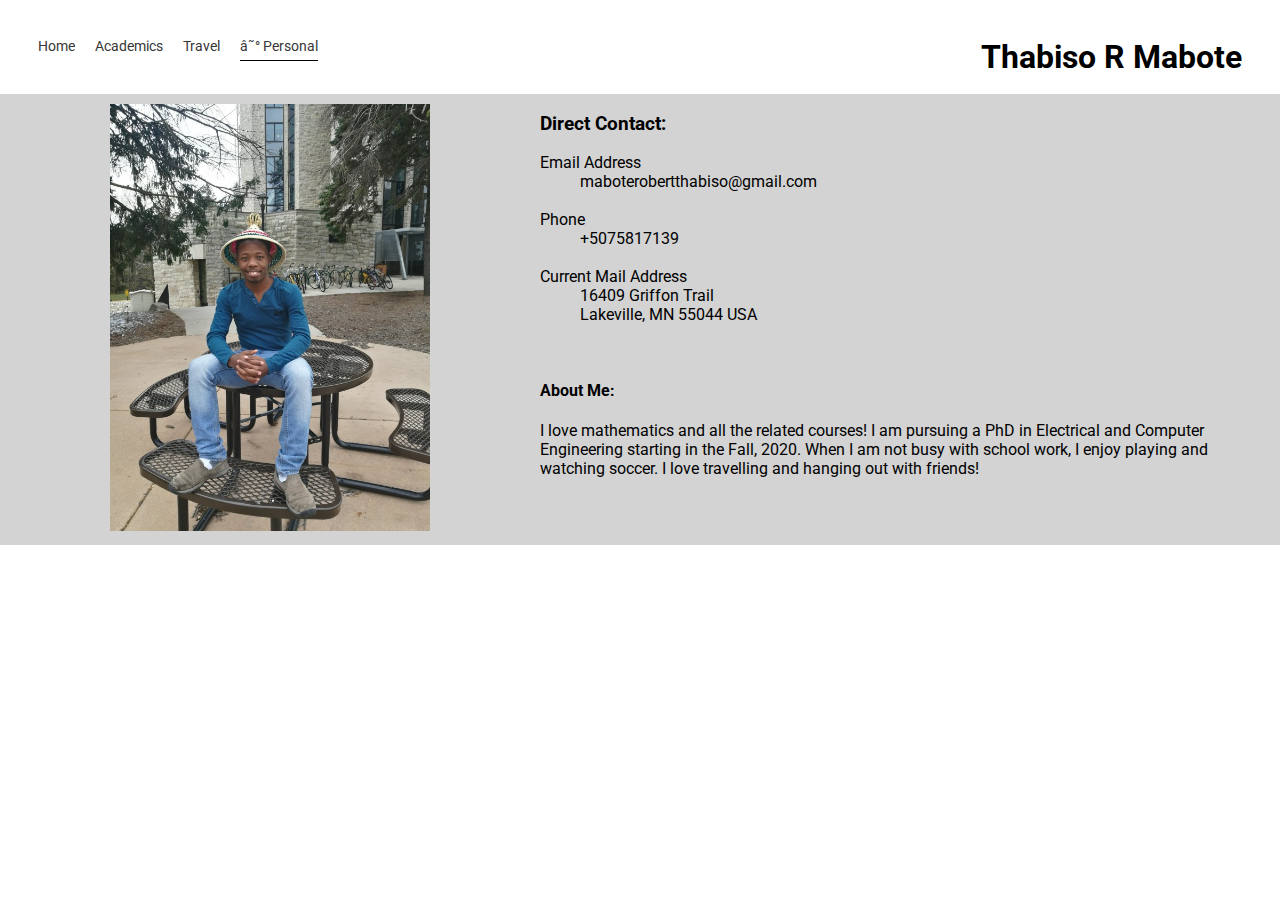
==== portfolio/about.html @ 13afbb5d "Making the website mobile friendly" ====
<!DOCTYPE html>
<html>
<head>
    <meta charset="UFT-8"/>
    <meta name="viewport" content="width=device-width, initial-scale=1.0">
    <title>About: Thabiso Mabote</title>
    <link href="https://fonts.googleapis.com/css2?family=Roboto&display=swap" rel="stylesheet">
    <link rel="stylesheet" href="../styles.css">
</head>
<body>
    <div class="container">
        <div class="nav-wrapper">
            <div class="left-sider">
                <div class="nav-link-wrapper">
                    <a href="../index.html">Home</a>
                </div>
                <div class="nav-link-wrapper">
                    <a href="academics.html">Academics</a>
                </div>
                <div class="nav-link-wrapper">
                    <a href="travel.html">Travel</a>
                </div>

                <div class="dropdown"> 
                    <div class="nav-link-wrapper active-nav-link">
                        <a href="#">☰ Personal</a>
                     </div>
                    <div class="dropdown-content">
                        <div class="nav-link-wrapper">
                            <a href="contact.html">Networking Platforms</a>
                        </div>
                        <div class="nav-link-wrapper">
                            <a href="about.html">About</a>
                        </div>
                    </div>
                </div>
            </div>

            <div class="right-sider">
                <div class="brander">
                    <div>Thabiso R Mabote</div>
                </div>
            </div>
        </div>
    </div>


    <div class="content-wrapper"  style = "background-color: lightgray;">
        <div class="two-column-wrapper">
            <div class="profile-image-wrapper">
                <img src="../images/mabote.jpg">
            </div>
            <div class="profile-content-wrapper">
                <div class="prof-conts-wrapper">
                        <h3>Direct Contact:</h3>
                        <dl>
                            <dt>Email Address</dt>
                            <dd><div class="prof-cont-wrapper">maboterobertthabiso@gmail.com</div></dd>
                            <br/>
                            <dt>Phone</dt>
                            <dd>+5075817139</dd>
                            <br/>
                            <dt>Current Mail Address</dt>
                            <dd>16409 Griffon Trail</dd>
                            <dd>Lakeville, MN 55044 USA</dd>
                        </dl>
                    <br/>
                    <h4>About Me:</h4>
                    <p>I love mathematics and all the related courses! I am pursuing a PhD in Electrical and Computer Engineering starting in the Fall, 2020. When I am not busy with school work, I enjoy playing and watching soccer. I love travelling and hanging out with friends!
                    </p>
                </div>
            </div>
        </div>
    </div>

</body>


</html>
---- styles.css ----
/* Master styles*/
body{
    font-family: "Roboto", sans-serif;
    margin: 0px;
}

.container{
    display: grid;
    grid-template-columns: 1fr;
}

/* Navigation styles*/
.nav-wrapper{
    display: flex;
    justify-content: space-between;
    padding: 38px;
    margin-bottom: -20px;
}

.left-sider{
    display: flex;
}

.nav-wrapper > .left-sider > div{
    margin-right: 20px;
    font-size: 0.9em;
    /*text-transform: uppercase;*/
}

.nav-wrapper > .right-sider > div{
    font-size: 2em;
    font-weight: bold;
}

.nav-link-wrapper{
    height: 22px;
    border-bottom: 1px solid transparent;
    transition: border-bottom 0.5s;
}

.nav-link-wrapper a{
    color: #363636;
    text-decoration: none;
    transition: color 0.5s;
}

.nav-link-wrapper:hover {
    border-bottom: 1px black;
}

.nav-link-wrapper a:hover {
    color: black;
}

.active-nav-link{
    border-bottom: 1px solid black;
}

.active-nav-link a{
    border-bottom: black !important;
}


.dropdown {
    position: relative;
    display: inline-block;
}
  
.dropdown-content {
    display: none;
    position: absolute;
    background-color: #f1f1f1;
    min-width: 200px;
    box-shadow: 0px 8px 16px 0px rgba(0,0,0,0.2);
    z-index: 1;
}
  
.dropdown-content a {
    color: black;
    padding: 7px 16px;
    text-decoration: none;
    display: block;
}

.dropdown-content >.nav-link-wrapper{
    height: 30px;
}  
.dropdown-content a:hover {background-color: #ddd;}
  
.dropdown:hover .dropdown-content {display: block;}


/* Portfolio styles */

.portfolio-items-wrapper{
    display: grid;
    grid-template-columns: 1fr 1fr 1fr;
}

.portfolio-item-wrapper{
    position: relative;
}

.portfolio-img-background{
    height: 350px;
    width: 100%;
    background-size: cover;
    background-position: center;
    background-repeat: no-repeat;
}

.img-text-wrapper{
    position: absolute;
    top: 0;
    display: flex;
    flex-direction: column;
    justify-content: center;
    align-items: center;
    height: 100%;
    text-align: center;
    padding-left: 100px;
    padding-right: 100px;
}

.logo-wrapper img{
    width: 50%;
    margin-bottom: 3px;
}

.img-text-wrapper .subtitle{
    transition: 1s;
    font-weight: 600;
    color: transparent;
}


.img-text-wrapper:hover .subtitle{
    font-weight: 600;
    color: white;
}

.img-darken{
    transition: 1s;
    filter: brightness(10%);
}

/*About page */
.two-column-wrapper{
    display: grid;
    grid-template-columns: 1fr 1fr;
}

.profile-image-wrapper img{
    width: 50%;
    margin-left: 100px;
    padding: 10px;
}

.profile-content-wrapper{
    display: flex;
    margin-right: 38px;
    margin-left: -100px;
}

.prof-cont-wrapper{
    word-break: break-all;
}


/*.profile-content-wrapper h1{
    color: blue;
}*/

/* contact page */

.cont-header h1{
    justify-content: center;
    align-items: center;
    text-align: center;
    color: black;
    font-size: 3em;
}

.cont-wrapper{
    padding: 38px;
}

.conts-link-wrapper{
    display: flex;
}

.conts-link-wrapper a:hover {
    color: darkblue;
}

/* contact page  */

.trav-header h1{
    justify-content: center;
    align-items: center;
    text-align: center;
    color: black;
    font-size: 2.5em;
}

.trav-wrapper {
    justify-content: center;
    align-items: center;
    padding: 38px;
}
.trav-wrapper > iframe{
    width: 100%;
}
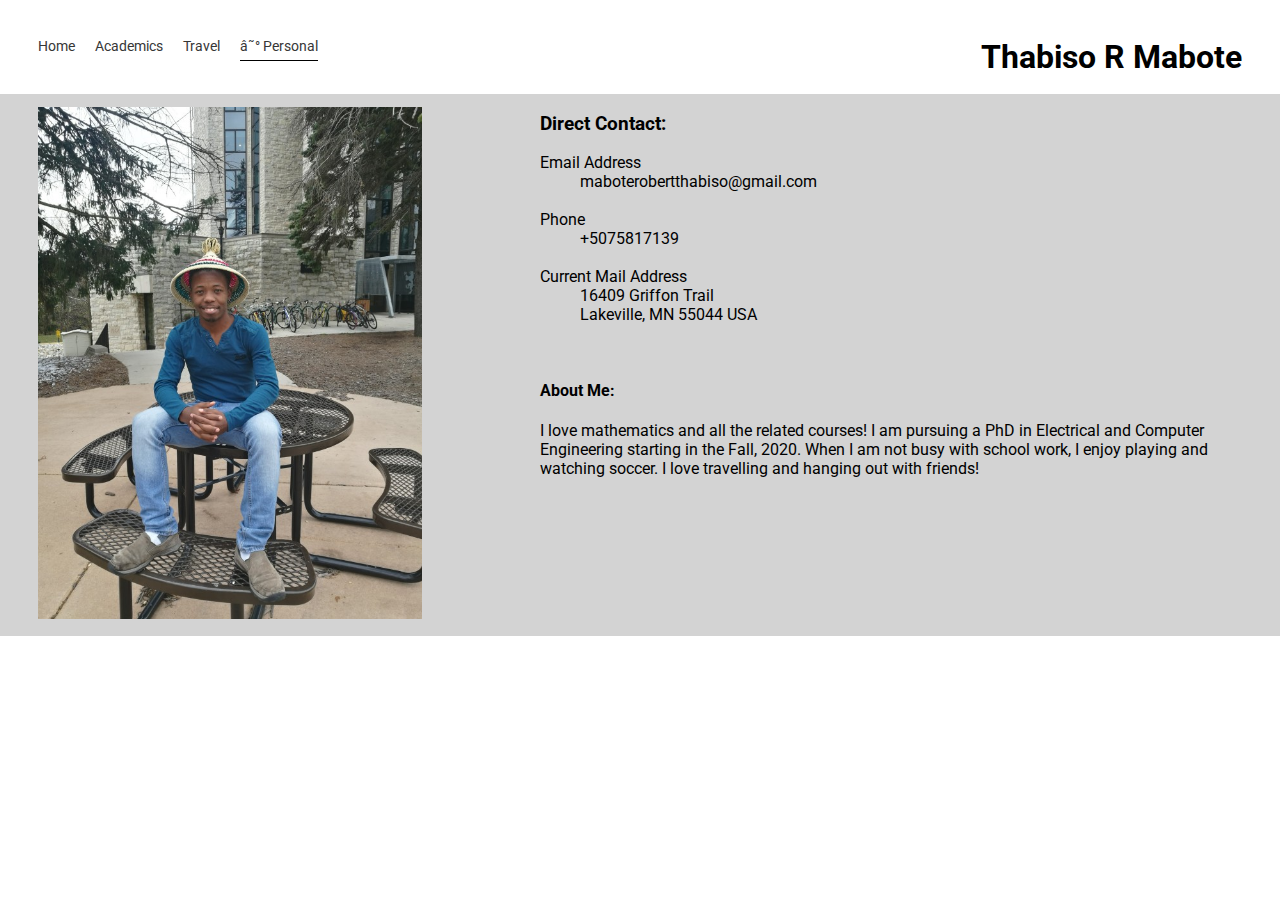
==== commit b83ece27: "Fourth test for mobile friendliness" ====
--- a/portfolio/about.html
+++ b/portfolio/about.html
@@ -47,27 +47,31 @@
 
     <div class="content-wrapper"  style = "background-color: lightgray;">
         <div class="two-column-wrapper">
-            <div class="profile-image-wrapper">
-                <img src="../images/mabote.jpg">
+            <div class="column-wrapper">
+                <div class="profile-image-wrapper">
+                    <img src="../images/mabote.jpg">
+                </div>
             </div>
-            <div class="profile-content-wrapper">
-                <div class="prof-conts-wrapper">
-                        <h3>Direct Contact:</h3>
-                        <dl>
-                            <dt>Email Address</dt>
-                            <dd><div class="prof-cont-wrapper">maboterobertthabiso@gmail.com</div></dd>
-                            <br/>
-                            <dt>Phone</dt>
-                            <dd>+5075817139</dd>
-                            <br/>
-                            <dt>Current Mail Address</dt>
-                            <dd>16409 Griffon Trail</dd>
-                            <dd>Lakeville, MN 55044 USA</dd>
-                        </dl>
-                    <br/>
-                    <h4>About Me:</h4>
-                    <p>I love mathematics and all the related courses! I am pursuing a PhD in Electrical and Computer Engineering starting in the Fall, 2020. When I am not busy with school work, I enjoy playing and watching soccer. I love travelling and hanging out with friends!
-                    </p>
+            <div class="column-wrapper">
+                <div class="profile-content-wrapper">
+                    <div class="prof-conts-wrapper">
+                            <h3>Direct Contact:</h3>
+                            <dl>
+                                <dt>Email Address</dt>
+                                <dd><div class="prof-cont-wrapper">maboterobertthabiso@gmail.com</div></dd>
+                                <br/>
+                                <dt>Phone</dt>
+                                <dd>+5075817139</dd>
+                                <br/>
+                                <dt>Current Mail Address</dt>
+                                <dd>16409 Griffon Trail</dd>
+                                <dd>Lakeville, MN 55044 USA</dd>
+                            </dl>
+                        <br/>
+                        <h4>About Me:</h4>
+                        <p>I love mathematics and all the related courses! I am pursuing a PhD in Electrical and Computer Engineering starting in the Fall, 2020. When I am not busy with school work, I enjoy playing and watching soccer. I love travelling and hanging out with friends!
+                        </p>
+                    </div>
                 </div>
             </div>
         </div>
--- a/styles.css
+++ b/styles.css
@@ -102,7 +102,7 @@
 }
 
 .portfolio-img-background{
-    height: 350px;
+    height: 60vh;
     width: 100%;
     background-size: cover;
     background-position: center;
@@ -118,8 +118,31 @@
     align-items: center;
     height: 100%;
     text-align: center;
-    padding-left: 100px;
-    padding-right: 100px;
+    padding-left: 10vw;
+    padding-right: 10vw;
+}
+
+
+@media only screen and (max-width: 100%) {
+    .portfolio-img-background{
+        height: 30vh;
+        width: 100%;
+        background-size: cover;
+        background-position: center;
+        background-repeat: no-repeat;
+    }
+    .img-text-wrapper{
+        position: absolute;
+        top: 0;
+        display: flex;
+        flex-direction: column;
+        justify-content: center;
+        align-items: center;
+        height: 100%;
+        text-align: center;
+        padding-left: 10vw;
+        padding-right: 10vw;
+    }
 }
 
 .logo-wrapper img{
@@ -150,10 +173,14 @@
     grid-template-columns: 1fr 1fr;
 }
 
+.column-wrapper{
+    position: relative;
+}
+
 .profile-image-wrapper img{
-    width: 50%;
-    margin-left: 100px;
-    padding: 10px;
+    width: 60%;
+    margin-left: 2vw;
+    padding: 2%;
 }
 
 .profile-content-wrapper{
@@ -193,7 +220,7 @@
     color: darkblue;
 }
 
-/* contact page  */
+/* travel page  */
 
 .trav-header h1{
     justify-content: center;
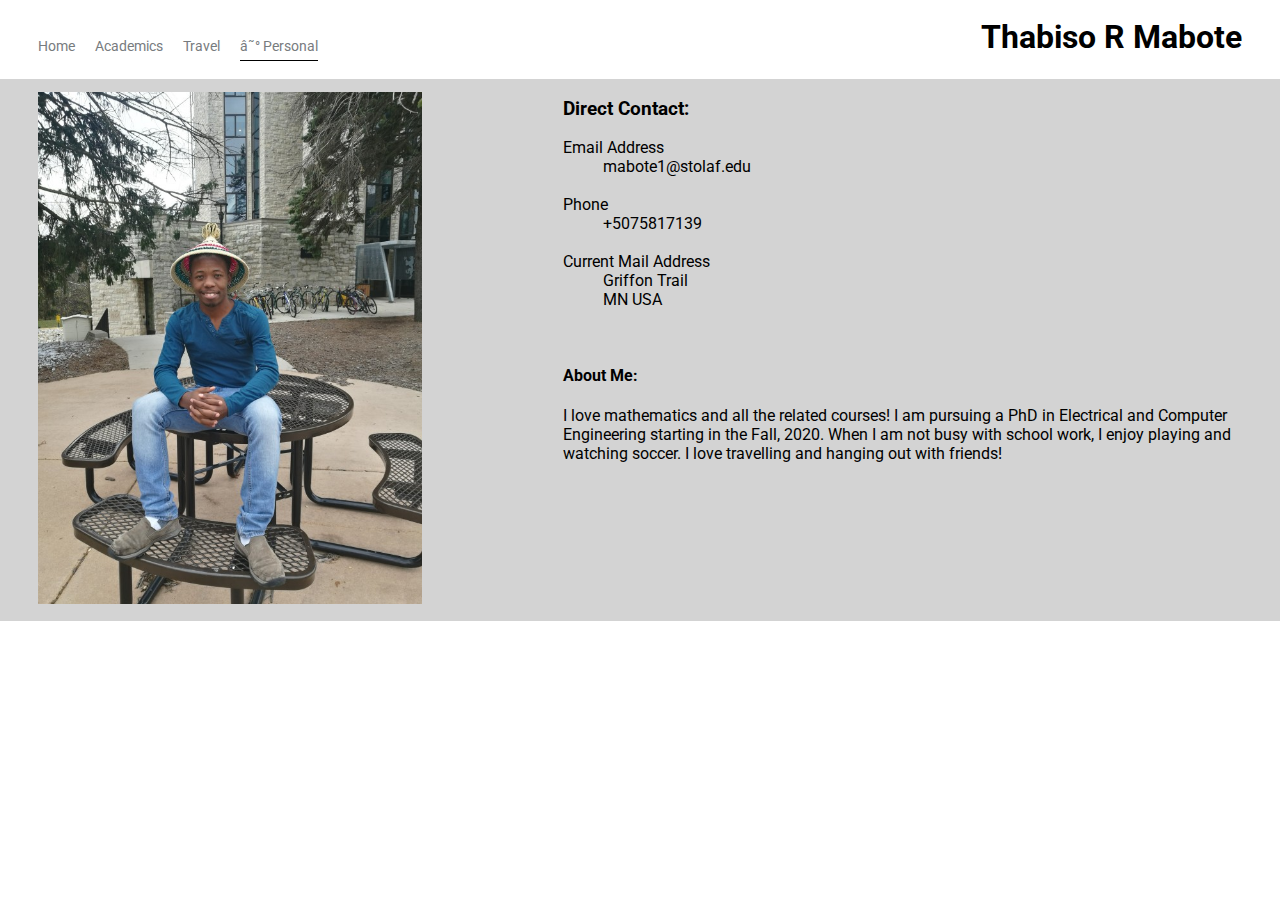
==== commit 92e231f2: "Updated mobile friendliness features" ====
--- a/portfolio/about.html
+++ b/portfolio/about.html
@@ -10,27 +10,29 @@
 <body>
     <div class="container">
         <div class="nav-wrapper">
-            <div class="left-sider">
-                <div class="nav-link-wrapper">
-                    <a href="../index.html">Home</a>
-                </div>
-                <div class="nav-link-wrapper">
-                    <a href="academics.html">Academics</a>
-                </div>
-                <div class="nav-link-wrapper">
-                    <a href="travel.html">Travel</a>
-                </div>
+            <div class="mob-nav-wrapper">
+                <div class="left-sider">
+                    <div class="nav-link-wrapper">
+                        <a href="../index.html">Home</a>
+                    </div>
+                    <div class="nav-link-wrapper">
+                        <a href="academics.html">Academics</a>
+                    </div>
+                    <div class="nav-link-wrapper">
+                        <a href="travel.html">Travel</a>
+                    </div>
 
-                <div class="dropdown"> 
-                    <div class="nav-link-wrapper active-nav-link">
-                        <a href="#">☰ Personal</a>
-                     </div>
-                    <div class="dropdown-content">
-                        <div class="nav-link-wrapper">
-                            <a href="contact.html">Networking Platforms</a>
+                    <div class="dropdown"> 
+                        <div class="nav-link-wrapper active-nav-link">
+                            <a href="#">☰ Personal</a>
                         </div>
-                        <div class="nav-link-wrapper">
-                            <a href="about.html">About</a>
+                        <div class="dropdown-content">
+                            <div class="nav-link-wrapper">
+                                <a href="contact.html">Networking Platforms</a>
+                            </div>
+                            <div class="nav-link-wrapper">
+                                <a href="about.html">About</a>
+                            </div>
                         </div>
                     </div>
                 </div>
@@ -58,14 +60,14 @@
                             <h3>Direct Contact:</h3>
                             <dl>
                                 <dt>Email Address</dt>
-                                <dd><div class="prof-cont-wrapper">maboterobertthabiso@gmail.com</div></dd>
+                                <dd><div class="prof-cont-wrapper">mabote1@stolaf.edu</div></dd>
                                 <br/>
                                 <dt>Phone</dt>
                                 <dd>+5075817139</dd>
                                 <br/>
                                 <dt>Current Mail Address</dt>
-                                <dd>16409 Griffon Trail</dd>
-                                <dd>Lakeville, MN 55044 USA</dd>
+                                <dd>Griffon Trail</dd>
+                                <dd>MN USA</dd>
                             </dl>
                         <br/>
                         <h4>About Me:</h4>
--- a/styles.css
+++ b/styles.css
@@ -15,13 +15,15 @@
     justify-content: space-between;
     padding: 38px;
     margin-bottom: -20px;
+    margin-top: -20px;
 }
 
 .left-sider{
     display: flex;
 }
 
-.nav-wrapper > .left-sider > div{
+.nav-wrapper > .mob-nav-wrapper > .left-sider > div{
+    margin-top: 20px;
     margin-right: 20px;
     font-size: 0.9em;
     /*text-transform: uppercase;*/
@@ -39,7 +41,7 @@
 }
 
 .nav-link-wrapper a{
-    color: #363636;
+    color: #777b7e;
     text-decoration: none;
     transition: color 0.5s;
 }
@@ -71,7 +73,7 @@
     position: absolute;
     background-color: #f1f1f1;
     min-width: 200px;
-    box-shadow: 0px 8px 16px 0px rgba(0,0,0,0.2);
+    box-shadow: 0px 8px 16px 0px gray;
     z-index: 1;
 }
   
@@ -122,8 +124,104 @@
     padding-right: 10vw;
 }
 
-
-@media only screen and (max-width: 100%) {
+.logo-wrapper img{
+    width: 50%;
+    margin-bottom: 3px;
+}
+
+.img-text-wrapper .subtitle{
+    transition: 1s;
+    font-weight: 600;
+    color: transparent;
+}
+
+
+.img-text-wrapper:hover .subtitle{
+    font-weight: 600;
+    color: white;
+}
+
+.img-darken{
+    transition: 1s;
+    filter: brightness(10%);
+}
+
+
+/*About page */
+.two-column-wrapper{
+    display: grid;
+    grid-template-columns: 1fr 1fr;
+}
+
+.column-wrapper{
+    position: relative;
+}
+
+.profile-image-wrapper img{
+    width: 60%;
+    margin-left: 2vw;
+    padding: 2%;
+}
+
+.profile-content-wrapper{
+    display: flex;
+    margin-right: 2vw;
+    margin-left: -6vw;
+}
+
+.prof-cont-wrapper{
+    word-break: break-all;
+}
+
+
+/*.profile-content-wrapper h1{
+    color: blue;
+}*/
+
+/* contact page */
+
+.cont-header h1{
+    justify-content: center;
+    align-items: center;
+    text-align: center;
+    color: black;
+    font-size: 3em;
+}
+
+.cont-wrapper{
+    padding: 38px;
+}
+
+.conts-link-wrapper{
+    display: flex;
+}
+
+.conts-link-wrapper a:hover {
+    color: darkblue;
+}
+
+/* travel page  */
+
+.trav-header h1{
+    justify-content: center;
+    align-items: center;
+    text-align: center;
+    color: black;
+    font-size: 2.5em;
+}
+
+.trav-wrapper {
+    justify-content: center;
+    align-items: center;
+    padding: 38px;
+}
+.trav-wrapper > iframe{
+    width: 100%;
+}
+
+/*mobile display*/
+@media only screen and (max-width: 600px) {
+    /* Portfolio styles */
     .portfolio-img-background{
         height: 30vh;
         width: 100%;
@@ -143,98 +241,93 @@
         padding-left: 10vw;
         padding-right: 10vw;
     }
-}
-
-.logo-wrapper img{
-    width: 50%;
-    margin-bottom: 3px;
-}
-
-.img-text-wrapper .subtitle{
-    transition: 1s;
-    font-weight: 600;
-    color: transparent;
-}
-
-
-.img-text-wrapper:hover .subtitle{
-    font-weight: 600;
-    color: white;
-}
-
-.img-darken{
-    transition: 1s;
-    filter: brightness(10%);
-}
-
-/*About page */
-.two-column-wrapper{
-    display: grid;
-    grid-template-columns: 1fr 1fr;
-}
-
-.column-wrapper{
-    position: relative;
-}
-
-.profile-image-wrapper img{
-    width: 60%;
-    margin-left: 2vw;
-    padding: 2%;
-}
-
-.profile-content-wrapper{
-    display: flex;
-    margin-right: 38px;
-    margin-left: -100px;
-}
-
-.prof-cont-wrapper{
-    word-break: break-all;
-}
-
-
-/*.profile-content-wrapper h1{
-    color: blue;
-}*/
-
-/* contact page */
-
-.cont-header h1{
-    justify-content: center;
-    align-items: center;
-    text-align: center;
-    color: black;
-    font-size: 3em;
-}
-
-.cont-wrapper{
-    padding: 38px;
-}
-
-.conts-link-wrapper{
-    display: flex;
-}
-
-.conts-link-wrapper a:hover {
-    color: darkblue;
-}
-
-/* travel page  */
-
-.trav-header h1{
-    justify-content: center;
-    align-items: center;
-    text-align: center;
-    color: black;
-    font-size: 2.5em;
-}
-
-.trav-wrapper {
-    justify-content: center;
-    align-items: center;
-    padding: 38px;
-}
-.trav-wrapper > iframe{
-    width: 100%;
-}
+
+    /* academics page  */
+    .video-res{
+        position: relative;
+        overflow: hidden;
+        height: 0;
+        padding-bottom: 56.25%;
+    
+    }
+
+    .video-res iframe{
+        left: 0;
+        top: 0;
+        height: 100%;
+        width: 100%;
+        position: absolute;
+    }
+
+    /* Navigation styles*/
+
+    .mob-nav-wrapper:before{
+        content: "☰"
+    }
+
+    .mob-nav-wrapper{
+        position: relative;
+        display: inline-block;
+    }
+
+    .left-sider {
+        display: none;
+        position: absolute;
+        background-color: #f1f1f1;
+        min-width: 120px;
+        box-shadow: 0px 8px 16px 0px gray;
+        z-index: 1;
+    }
+      
+    .left-sider a {
+        color: black;
+        padding: 7px 6px;
+        text-decoration: none;
+        display: block;
+        margin-top: -22px;
+        margin-right: -22px;
+    }
+    
+    .left-sider >.nav-link-wrapper{
+        height: 30px;
+    }  
+    .left-sider a:hover {background-color: #ddd;}
+      
+    .mob-nav-wrapper:hover .left-sider {display: block;}
+    
+    
+    
+    .dropdown {
+        position: relative;
+        display: inline-block;
+    }
+      
+    .dropdown-content {
+        display: none;
+        position: absolute;
+        background-color: #f1f1f1;
+        min-width: 160px;
+        box-shadow: 0px 8px 16px 0px gray;
+        z-index: 1;
+        left: 120px;
+        top: 0px;
+    }
+      
+    .dropdown-content a {
+        color: black;
+        padding: 6px 6px;
+        text-decoration: none;
+        display: block;
+        margin-top: 0;
+        margin-right: 0;
+    }
+    
+    .dropdown-content >.nav-link-wrapper{
+        height: 30px;
+    }  
+    .dropdown-content a:hover {background-color: #ddd;}
+      
+    .dropdown:hover .dropdown-content {display: block;}
+    
+}
+
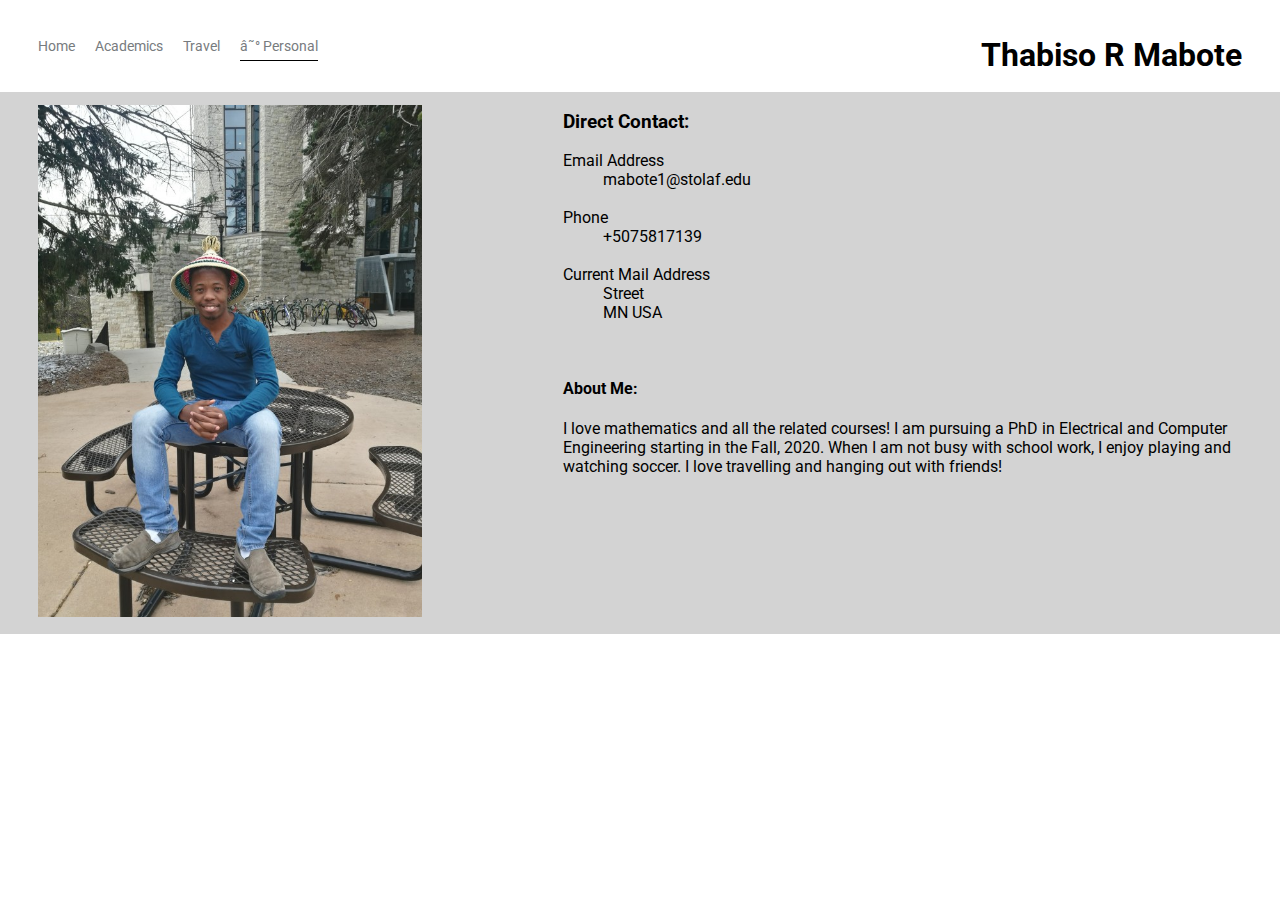
==== commit 7a32e469: "Updated current address" ====
--- a/portfolio/about.html
+++ b/portfolio/about.html
@@ -66,7 +66,7 @@
                                 <dd>+5075817139</dd>
                                 <br/>
                                 <dt>Current Mail Address</dt>
-                                <dd>Griffon Trail</dd>
+                                <dd>Street</dd>
                                 <dd>MN USA</dd>
                             </dl>
                         <br/>
--- a/styles.css
+++ b/styles.css
@@ -27,6 +27,10 @@
     margin-right: 20px;
     font-size: 0.9em;
     /*text-transform: uppercase;*/
+}
+
+.right-sider{
+    margin-top: 2vh;
 }
 
 .nav-wrapper > .right-sider > div{
@@ -132,12 +136,14 @@
 .img-text-wrapper .subtitle{
     transition: 1s;
     font-weight: 600;
+    font-size: 2vw;
     color: transparent;
 }
 
 
 .img-text-wrapper:hover .subtitle{
     font-weight: 600;
+    font-size: 2vw;
     color: white;
 }
 
@@ -222,6 +228,8 @@
 /*mobile display*/
 @media only screen and (max-width: 600px) {
     /* Portfolio styles */
+
+
     .portfolio-img-background{
         height: 30vh;
         width: 100%;
@@ -262,36 +270,41 @@
     /* Navigation styles*/
 
     .mob-nav-wrapper:before{
-        content: "☰"
+        content: "☰";
     }
 
     .mob-nav-wrapper{
         position: relative;
         display: inline-block;
+        top: 20px;
     }
 
     .left-sider {
         display: none;
         position: absolute;
         background-color: #f1f1f1;
-        min-width: 120px;
+        min-width: 110px;
         box-shadow: 0px 8px 16px 0px gray;
         z-index: 1;
-    }
-      
-    .left-sider a {
+        top: 30px;
+    }
+    
+    .left-sider  a{
+        padding: 3px 6px;
+        position: relative;
+        bottom: 3px;
+    }
+
+    .left-sider > .nav-link-wrapper> a and .left-sider > .dropdown > .nav-link-wrapper> a {
         color: black;
-        padding: 7px 6px;
         text-decoration: none;
         display: block;
-        margin-top: -22px;
-        margin-right: -22px;
-    }
-    
-    .left-sider >.nav-link-wrapper{
-        height: 30px;
+    }
+    
+    .left-sider >.nav-link-wrapper {
+        height: auto;
     }  
-    .left-sider a:hover {background-color: #ddd;}
+    .left-sider a:hover {background-color: #ddd; }
       
     .mob-nav-wrapper:hover .left-sider {display: block;}
     
@@ -309,8 +322,8 @@
         min-width: 160px;
         box-shadow: 0px 8px 16px 0px gray;
         z-index: 1;
-        left: 120px;
-        top: 0px;
+        left: 85px;
+        top: -4px;
     }
       
     .dropdown-content a {
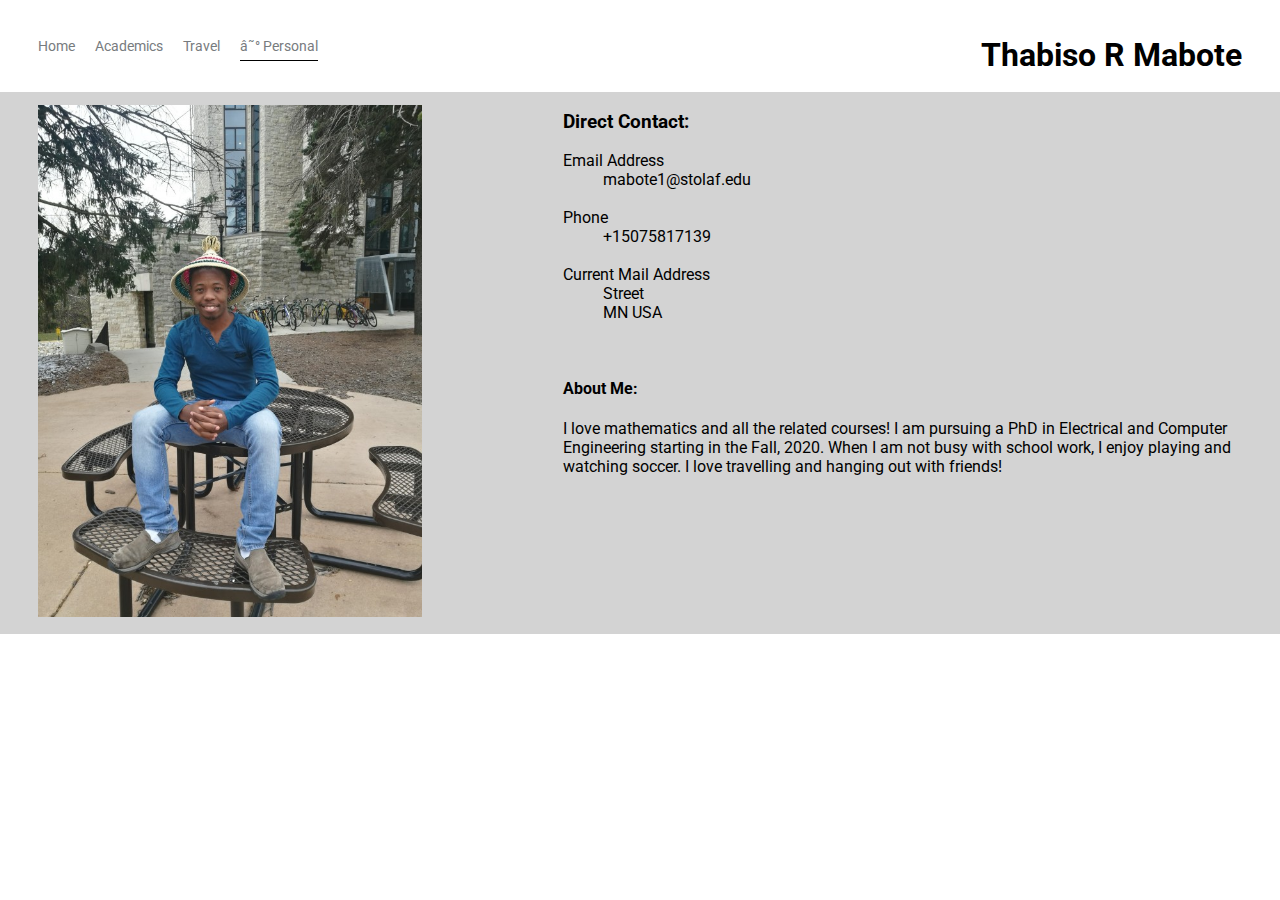
==== commit b7e54ba2: "Updated my phone number" ====
--- a/portfolio/about.html
+++ b/portfolio/about.html
@@ -63,7 +63,7 @@
                                 <dd><div class="prof-cont-wrapper">mabote1@stolaf.edu</div></dd>
                                 <br/>
                                 <dt>Phone</dt>
-                                <dd>+5075817139</dd>
+                                <dd>+15075817139</dd>
                                 <br/>
                                 <dt>Current Mail Address</dt>
                                 <dd>Street</dd>
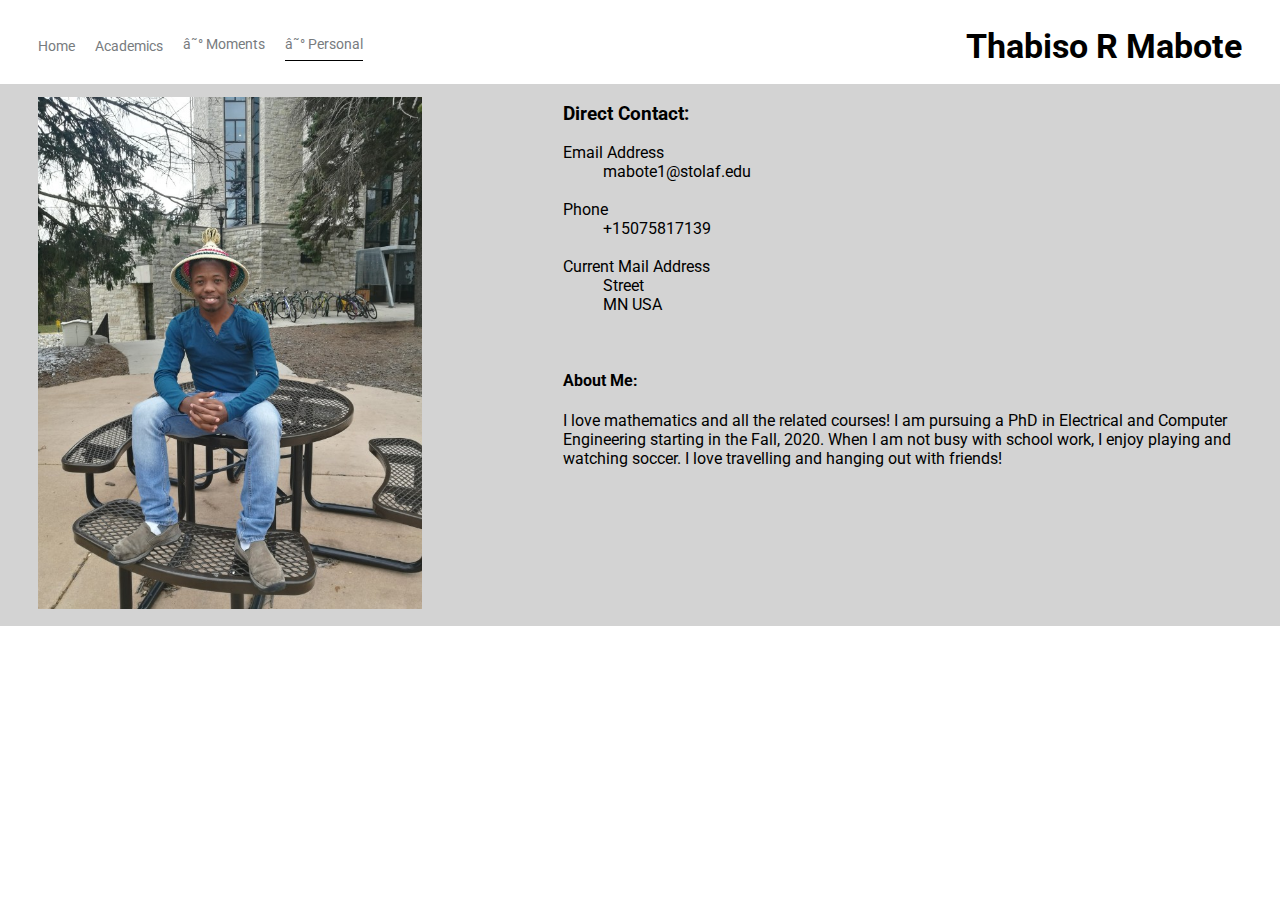
==== commit 9951994b: "Adding a fun times page" ====
--- a/portfolio/about.html
+++ b/portfolio/about.html
@@ -18,8 +18,18 @@
                     <div class="nav-link-wrapper">
                         <a href="academics.html">Academics</a>
                     </div>
-                    <div class="nav-link-wrapper">
-                        <a href="travel.html">Travel</a>
+                    <div class="dropdown"> 
+                        <div class="nav-link-wrapper">
+                            <a href="#">☰ Moments</a>
+                        </div>
+                        <div class="dropdown-content">
+                            <div class="nav-link-wrapper">
+                              <a href="travel.html">Travel</a>
+                            </div>
+                            <div class="nav-link-wrapper">
+                              <a href="love.html">Fun Times</a>
+                            </div>
+                        </div>
                     </div>
 
                     <div class="dropdown"> 
@@ -30,7 +40,7 @@
                             <div class="nav-link-wrapper">
                                 <a href="contact.html">Networking Platforms</a>
                             </div>
-                            <div class="nav-link-wrapper">
+                            <div class="nav-link-wrapper active-nav-link">
                                 <a href="about.html">About</a>
                             </div>
                         </div>
--- a/styles.css
+++ b/styles.css
@@ -30,11 +30,11 @@
 }
 
 .right-sider{
-    margin-top: 2vh;
+    margin-top: 1vh;
 }
 
 .nav-wrapper > .right-sider > div{
-    font-size: 2em;
+    font-size: 2.1em;
     font-weight: bold;
 }
 
@@ -87,6 +87,11 @@
     text-decoration: none;
     display: block;
 }
+
+.dropdown >.nav-link-wrapper > a{
+    position: relative;
+    top: -2px;
+}  
 
 .dropdown-content >.nav-link-wrapper{
     height: 30px;
@@ -191,7 +196,8 @@
     align-items: center;
     text-align: center;
     color: black;
-    font-size: 3em;
+    font-size: 2.7em;
+    background-color: #f0f8ff;
 }
 
 .cont-wrapper{
@@ -207,14 +213,6 @@
 }
 
 /* travel page  */
-
-.trav-header h1{
-    justify-content: center;
-    align-items: center;
-    text-align: center;
-    color: black;
-    font-size: 2.5em;
-}
 
 .trav-wrapper {
     justify-content: center;
@@ -224,6 +222,114 @@
 .trav-wrapper > iframe{
     width: 100%;
 }
+
+
+/*love page*/
+
+.theSlides {display: none}
+.theDescriptions {display: none}
+.theSlides > img {vertical-align: middle; width:60vh;}
+.pic-wrapper{
+    display: grid;
+    grid-template-columns: 1fr 1fr;
+}
+
+.slideshow-wrapper {
+  position: relative;
+  margin: auto;
+  height: 85vh;
+  width: 70vh;
+}
+
+.slideshow-wrapper>div { 
+    position: absolute; 
+    top: 2vh; 
+    left: 1vw; 
+    right: 1vw; 
+    /*margin-left: 3vw;*/
+}
+
+.prev, .next {
+  cursor: pointer;
+  position: absolute;
+  top: 50%;
+  width: auto;
+  padding: 3vh;
+  margin-top: -20px;
+  color: black;
+  font-weight: bold;
+  font-size: 20px;
+  transition: 0.6s ease;
+  border-radius: 0 3px 3px 0;
+  user-select: none;
+  margin-right: 0vw;
+  margin-left: -2.5vw;
+}
+
+.next {
+  right: 0;
+  border-radius: 3px 0 0 3px;
+}
+
+.prev:hover, .next:hover {
+  background-color: rgb(190, 160, 160);
+}
+
+.pic-text {
+  color: white;
+  font-size: 15px;
+  padding: 8px 12px;
+  position: absolute;
+  bottom: 0;
+  width: 100%;
+  text-align: left;
+}
+
+.numbertext {
+  color: white;
+  font-size: 12px;
+  padding: 8px 12px;
+  position: absolute;
+  top: 0;
+}
+
+.theDescriptions > p {
+    font-size: 24px;
+}
+
+.dot {
+  cursor: pointer;
+  height: 15px;
+  width: 15px;
+  margin: 0 3px;
+  background-color: rgb(200, 200, 200);
+  border-radius: 50%;
+  display: inline-block;
+  transition: background-color 0.6s ease;
+}
+
+.active, .dot:hover {
+  background-color: #717171;
+}
+
+.fade {
+  -webkit-animation-name: fade;
+  -webkit-animation-duration: 1.5s;
+  animation-name: fade;
+  animation-duration: 1.5s;
+}
+
+@-webkit-keyframes fade {
+  from {opacity: .4} 
+  to {opacity: 1}
+}
+
+@keyframes fade {
+  from {opacity: .4} 
+  to {opacity: 1}
+}
+
+
 
 /*mobile display*/
 @media only screen and (max-width: 600px) {
@@ -341,6 +447,13 @@
     .dropdown-content a:hover {background-color: #ddd;}
       
     .dropdown:hover .dropdown-content {display: block;}
-    
-}
-
+
+    /*love page*/
+    .prev, .next,.pic-text, .theDescriptions > p {font-size: 12px}
+    
+    .slideshow-wrapper>div { 
+        margin-left: 3.5vw;
+    }
+    
+}
+
